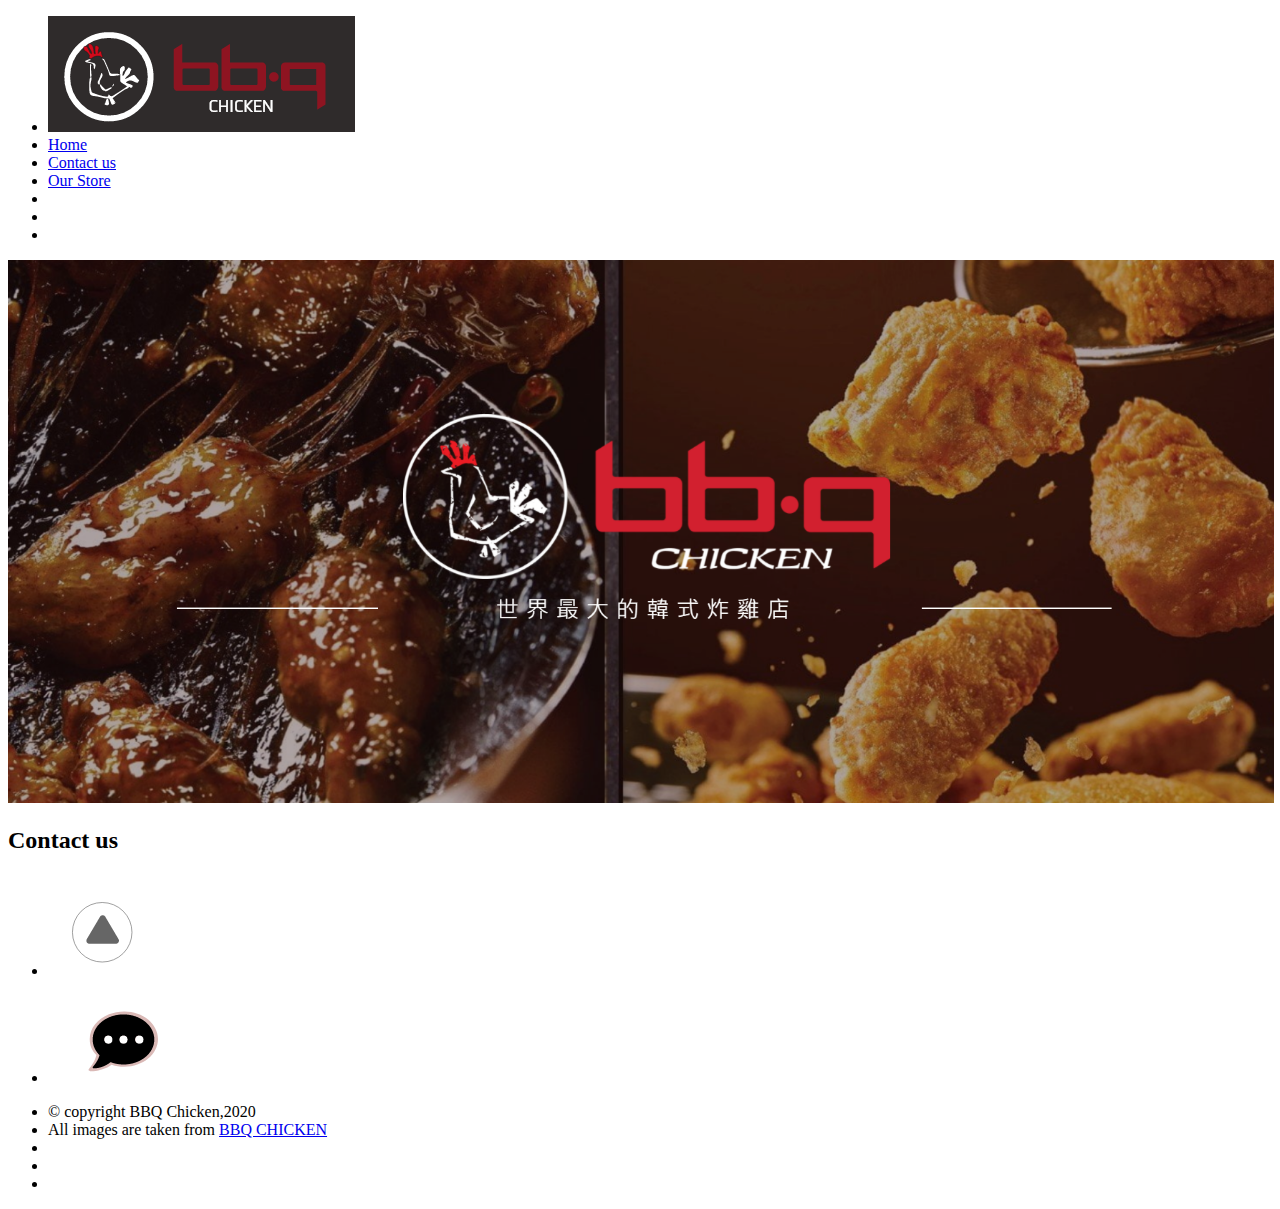
==== contact.html @ 2c5c8271 "add contact and our pages" ====
<!DOCTYPE html>
<html lang="en">
<head>
    <meta charset="UTF-8">
    <meta http-equiv="X-UA-Compatible" content="IE=edge">
    <meta name="viewport" content="width=device-width, initial-scale=1.0">
    <title>mtm6201-midterm</title>
    <!-- Icon Font Link -->
    <link rel="stylesheet" href="https://cdn.iconmonstr.com/1.3.0/css/iconmonstr-iconic-font.min.css">
    <!-- Custom styles -->
    <link rel="stylesheet" href="css/main.css">
</head>
<body>
    <div class="container">
        <!-- adding header part -->
        <header>
            <!-- adding nav part -->
            <div class="nav-part">
                <!-- adding all list of nav -->
                <ul>
                    <li><img src="images/LogosColor.png" alt="logo of Web"></li>
                    <li><a href="index.html">Home</a></li>
                    <li><a href="contact.html">Contact us</a></li>
                    <li><a href="ourstore.html">Our Store</a></li>
                    <li><a href="https://twitter.com/"><i class="im im-twitter"></i></a></li>
                    <li><a href="https://github.com/"><i class="im im-github"></i></i></a></li>
                    <li><a href="https://google.com/"><i class="im im-chrome"></i></a></li>
                </ul>
            </div> 
           <!-- adds banner part -->
            <section class="banner">
                <div id="banner-button">
                    <img src="images/LogosColor2.png" alt="background of banner">
                    <h2>Contact us</h2>
                </div>
            </section>
        </header>
        <main>
            <section class="footer-button">
                <ul>
                    <li><a href="#banner-button"><img src="images/backToTop.png" alt="logo of backtotop"></a></li>
                    <li><a href="contact.html"><img src="images/buttenContact.png" alt="button contact us"></a></li>
                </ul>
            </section>
        </main>
        <!-- adds footer -->
        <footer>
            <div class="site-footer">
                <ul>
                    <li>&copy; copyright BBQ Chicken,2020</li>
                    <li>All images are taken from <a href="https://bbqchicken.com.tw/" target="_blank">BBQ CHICKEN</a></li>
                    <li><a href="https://twitter.com/"><i class="im im-twitter"></i></a></li>
                    <li><a href="https://github.com/"><i class="im im-github"></i></i></a></li>
                    <li><a href="https://google.com/"><i class="im im-chrome"></i></a></li>
                </ul>
            </div>
        </footer>
    </div>
</body>
</html>
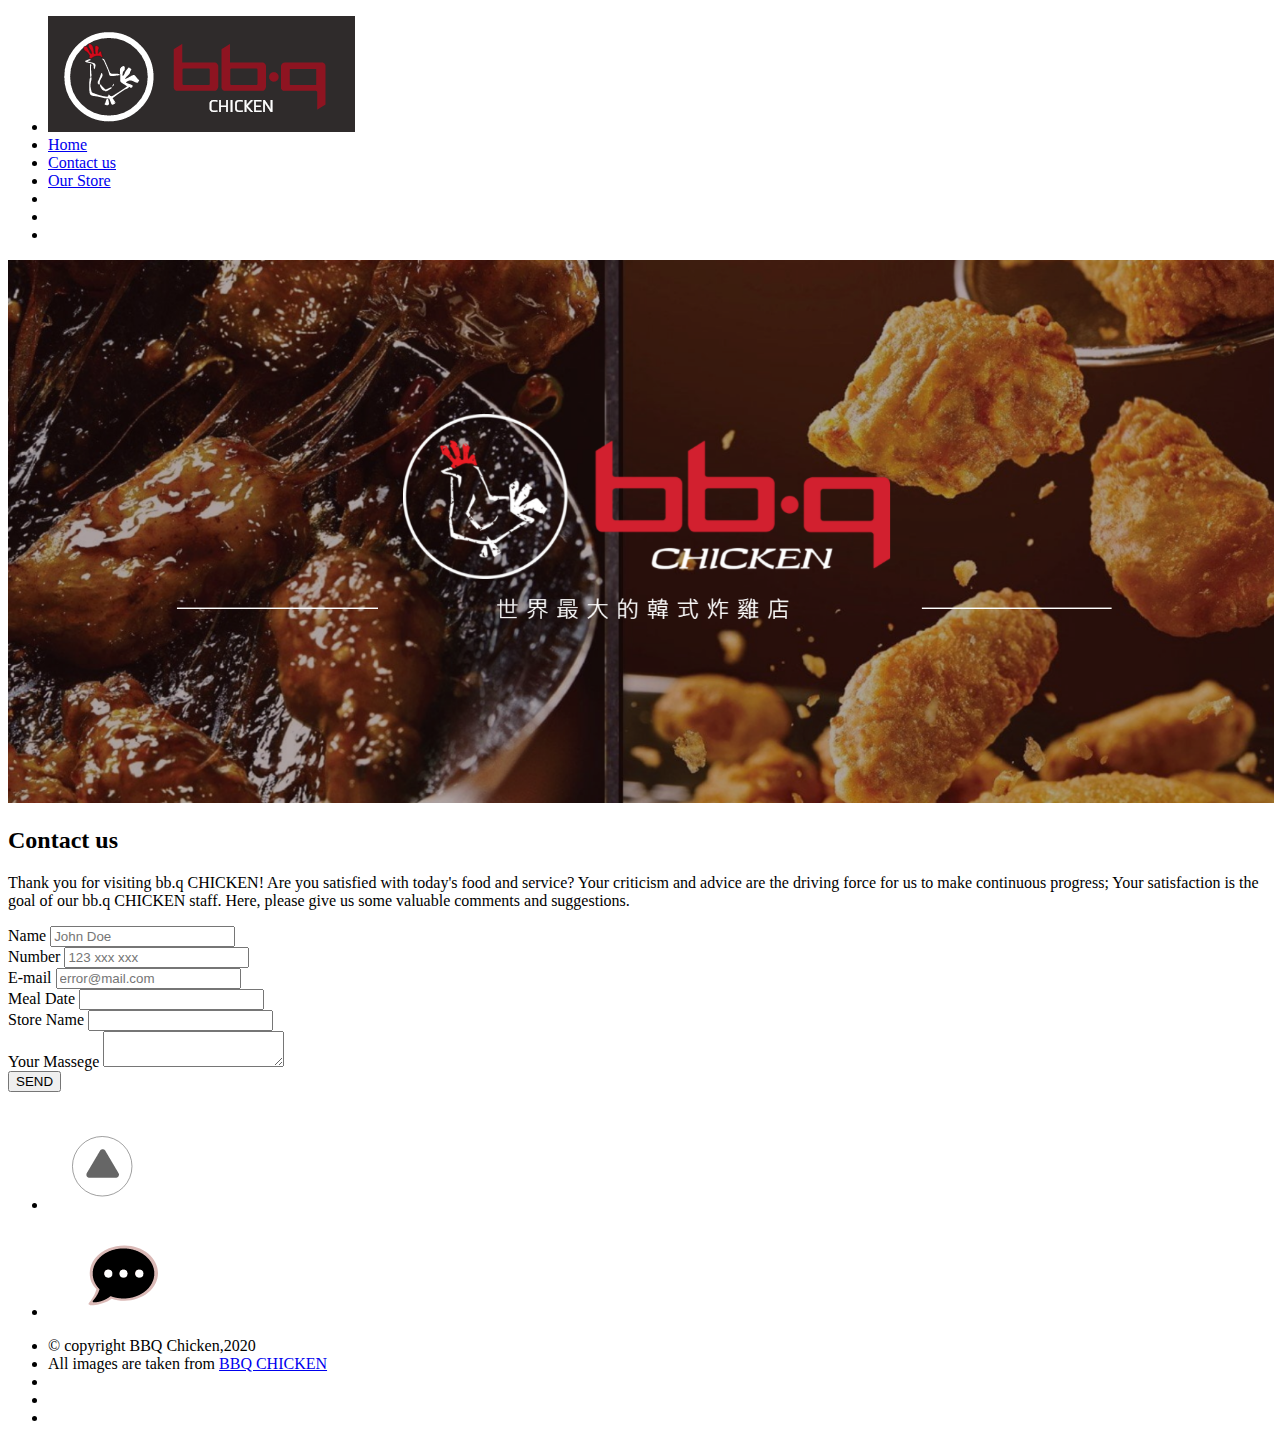
==== commit 82c8fca8: "adding contact content" ====
--- a/contact.html
+++ b/contact.html
@@ -1,5 +1,6 @@
 <!DOCTYPE html>
 <html lang="en">
+
 <head>
     <meta charset="UTF-8">
     <meta http-equiv="X-UA-Compatible" content="IE=edge">
@@ -10,6 +11,7 @@
     <!-- Custom styles -->
     <link rel="stylesheet" href="css/main.css">
 </head>
+
 <body>
     <div class="container">
         <!-- adding header part -->
@@ -26,8 +28,8 @@
                     <li><a href="https://github.com/"><i class="im im-github"></i></i></a></li>
                     <li><a href="https://google.com/"><i class="im im-chrome"></i></a></li>
                 </ul>
-            </div> 
-           <!-- adds banner part -->
+            </div>
+            <!-- adds banner part -->
             <section class="banner">
                 <div id="banner-button">
                     <img src="images/LogosColor2.png" alt="background of banner">
@@ -36,6 +38,47 @@
             </section>
         </header>
         <main>
+            <section class="article">
+                <p>
+                    Thank you for visiting bb.q CHICKEN! Are you satisfied with today's food and service?
+
+                    Your criticism and advice are the driving force for us to make continuous progress;
+
+                    Your satisfaction is the goal of our bb.q CHICKEN staff.
+
+                    Here, please give us some valuable comments and suggestions.
+                </p>
+            </section>
+            <div class="forms">
+                <form action="thanks.html" method="post">
+                    <div class="forms-1">
+                        <label for="fullname">Name</label>
+                        <input id="fullname" type="text" name="fullname" placeholder="John Doe" Required>
+                    </div>
+                    <div class="forms-2">
+                        <label for="number">Number</label>
+                        <input id="number" type="tel" name="number" placeholder="123 xxx xxx">
+                    </div>       
+                    <div class="forms-3">
+                        <label for="e-mail">E-mail</label>
+                        <input type="email" id="e-mail" name="e-mail" placeholder="error@mail.com">
+                    </div> 
+                
+                    <div class="forms-4">
+                        <label for="mealdate">Meal Date</label>
+                        <input type="text" id="mealdate" name="mealdate" >
+                    </div> 
+                    <div class="forms-5">
+                        <label for="storename">Store Name</label>
+                        <input type="text" id="storename" name="storename" >
+                    </div> 
+                    <div class="forms-6">
+                        <label for="massege">Your Massege</label>
+                        <textarea name="massege" id="massege" ></textarea>
+                    </div>
+                    <button type="submit">SEND</button>
+                </form>
+            </div>
             <section class="footer-button">
                 <ul>
                     <li><a href="#banner-button"><img src="images/backToTop.png" alt="logo of backtotop"></a></li>
@@ -48,7 +91,8 @@
             <div class="site-footer">
                 <ul>
                     <li>&copy; copyright BBQ Chicken,2020</li>
-                    <li>All images are taken from <a href="https://bbqchicken.com.tw/" target="_blank">BBQ CHICKEN</a></li>
+                    <li>All images are taken from <a href="https://bbqchicken.com.tw/" target="_blank">BBQ CHICKEN</a>
+                    </li>
                     <li><a href="https://twitter.com/"><i class="im im-twitter"></i></a></li>
                     <li><a href="https://github.com/"><i class="im im-github"></i></i></a></li>
                     <li><a href="https://google.com/"><i class="im im-chrome"></i></a></li>
@@ -57,4 +101,5 @@
         </footer>
     </div>
 </body>
+
 </html>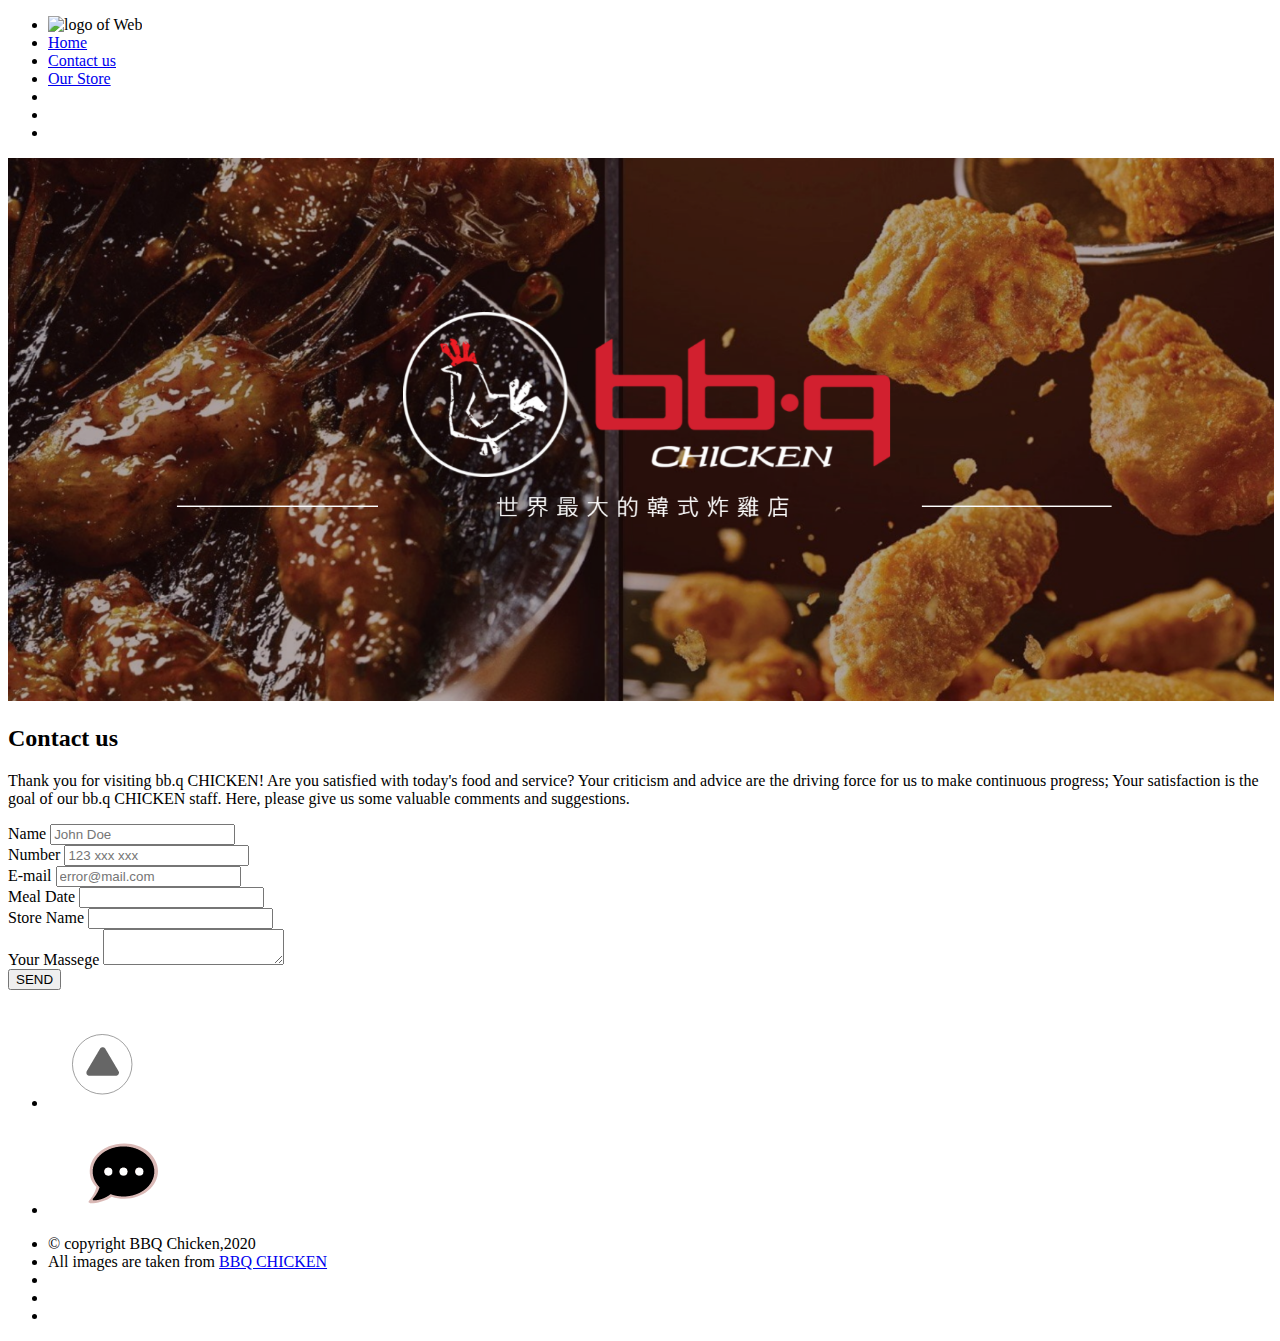
==== commit 46f40860: "Change logo picture" ====
--- a/contact.html
+++ b/contact.html
@@ -20,13 +20,13 @@
             <div class="nav-part">
                 <!-- adding all list of nav -->
                 <ul>
-                    <li><img src="images/LogosColor.png" alt="logo of Web"></li>
+                    <li><img src="images/Rlogo.png" alt="logo of Web"></li>
                     <li><a href="index.html">Home</a></li>
                     <li><a href="contact.html">Contact us</a></li>
                     <li><a href="ourstore.html">Our Store</a></li>
-                    <li><a href="https://twitter.com/"><i class="im im-twitter"></i></a></li>
-                    <li><a href="https://github.com/"><i class="im im-github"></i></i></a></li>
-                    <li><a href="https://google.com/"><i class="im im-chrome"></i></a></li>
+                    <li><a href="https://twitter.com/" target="_blank"><i class="im im-twitter"></i></a></li>
+                    <li><a href="https://github.com/" target="_blank"><i class="im im-github"></i></i></a></li>
+                    <li><a href="https://facebook.com/"target="_blank"><i class="im im-facebook"></i></i></a></li>
                 </ul>
             </div>
             <!-- adds banner part -->
@@ -93,9 +93,9 @@
                     <li>&copy; copyright BBQ Chicken,2020</li>
                     <li>All images are taken from <a href="https://bbqchicken.com.tw/" target="_blank">BBQ CHICKEN</a>
                     </li>
-                    <li><a href="https://twitter.com/"><i class="im im-twitter"></i></a></li>
-                    <li><a href="https://github.com/"><i class="im im-github"></i></i></a></li>
-                    <li><a href="https://google.com/"><i class="im im-chrome"></i></a></li>
+                    <li><a href="https://twitter.com/" target="_blank"><i class="im im-twitter"></i></a></li>
+                    <li><a href="https://github.com/" target="_blank"><i class="im im-github"></i></i></a></li>
+                    <li><a href="https://facebook.com/"target="_blank"><i class="im im-facebook"></i></i></a></li>
                 </ul>
             </div>
         </footer>
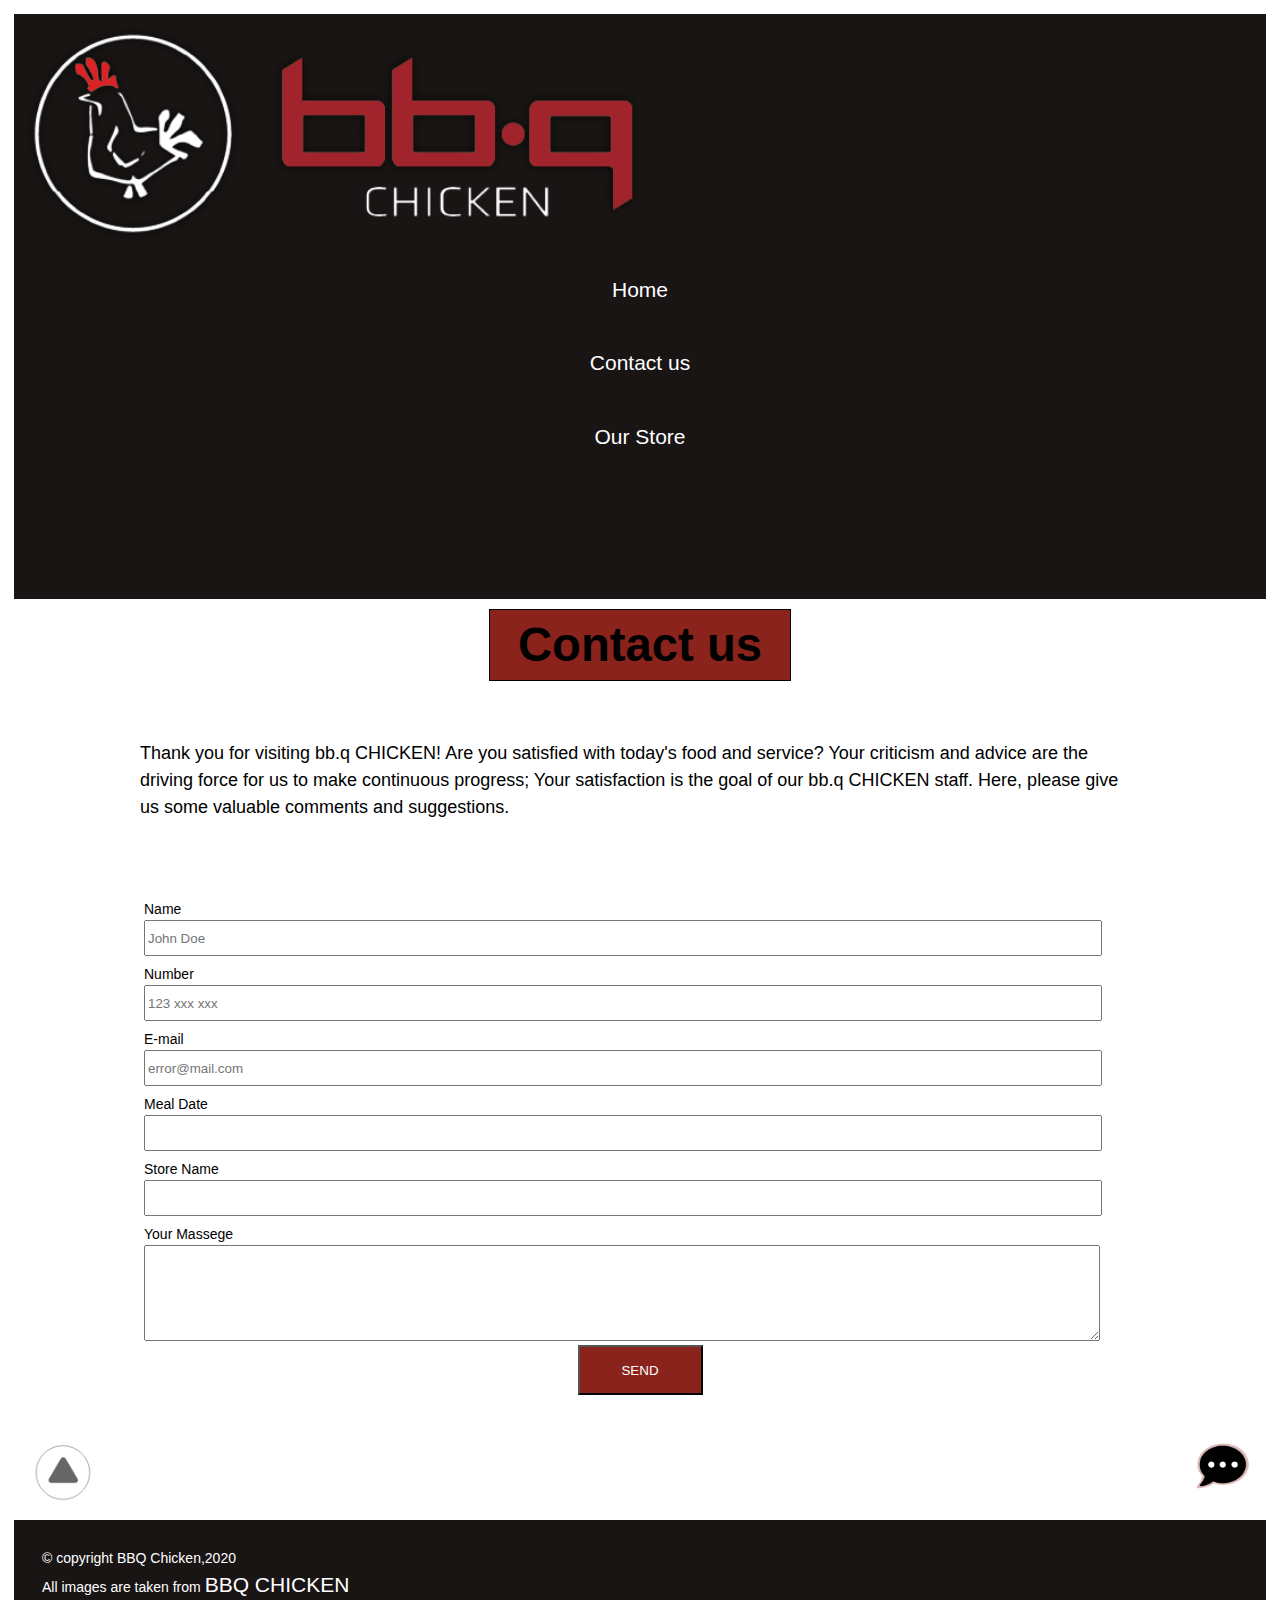
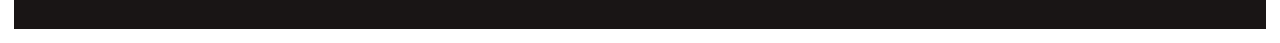
==== commit b3d4e05a: "delete footer icon" ====
--- a/contact.html
+++ b/contact.html
@@ -93,9 +93,6 @@
                     <li>&copy; copyright BBQ Chicken,2020</li>
                     <li>All images are taken from <a href="https://bbqchicken.com.tw/" target="_blank">BBQ CHICKEN</a>
                     </li>
-                    <li><a href="https://twitter.com/" target="_blank"><i class="im im-twitter"></i></a></li>
-                    <li><a href="https://github.com/" target="_blank"><i class="im im-github"></i></i></a></li>
-                    <li><a href="https://facebook.com/"target="_blank"><i class="im im-facebook"></i></i></a></li>
                 </ul>
             </div>
         </footer>
--- a/css/main.css
+++ b/css/main.css
@@ -0,0 +1,447 @@
+/* http://meyerweb.com/eric/tools/css/reset/ 
+   v2.0 | 20110126
+   License: none (public domain)
+*/
+
+html,
+body,
+div,
+span,
+applet,
+object,
+iframe,
+h1,
+h2,
+h3,
+h4,
+h5,
+h6,
+p,
+blockquote,
+pre,
+a,
+abbr,
+acronym,
+address,
+big,
+cite,
+code,
+del,
+dfn,
+em,
+img,
+ins,
+kbd,
+q,
+s,
+samp,
+small,
+strike,
+strong,
+sub,
+sup,
+tt,
+var,
+b,
+u,
+i,
+center,
+dl,
+dt,
+dd,
+ol,
+ul,
+li,
+fieldset,
+form,
+label,
+legend,
+table,
+caption,
+tbody,
+tfoot,
+thead,
+tr,
+th,
+td,
+article,
+aside,
+canvas,
+details,
+embed,
+figure,
+figcaption,
+footer,
+header,
+hgroup,
+menu,
+nav,
+output,
+ruby,
+section,
+summary,
+time,
+mark,
+audio,
+video {
+	margin: 0;
+	padding: 0;
+	border: 0;
+	font-size: 100%;
+	font: inherit;
+	vertical-align: baseline;
+}
+
+/* HTML5 display-role reset for older browsers */
+article,
+aside,
+details,
+figcaption,
+figure,
+footer,
+header,
+hgroup,
+menu,
+nav,
+section {
+	display: block;
+}
+
+body {
+	line-height: 1;
+}
+
+ol,
+ul {
+	list-style: none;
+}
+
+blockquote,
+q {
+	quotes: none;
+}
+
+blockquote:before,
+blockquote:after,
+q:before,
+q:after {
+	content: '';
+	content: none;
+}
+
+table {
+	border-collapse: collapse;
+	border-spacing: 0;
+}
+
+/* -----------------------------------------------------------------
+        My CSS  Style
+-------------------------------------------------------------------*/
+
+/* Basic page style settings */
+html {
+	font-family:Arial, Helvetica, sans-serif;
+	font-size: 14px;
+	box-sizing: border-box;
+}
+
+body {
+	line-height: 1.5;
+}
+.clearfix::after {
+	content: '';
+	display: table;
+	clear: both;
+}
+
+a,
+a:link,
+a:visited {
+	color: inherit;
+	text-decoration: none;
+}
+
+
+a:hover,
+a:focus {
+	color: white;
+	background-color: #8A231C;
+}
+/* change Icon Font color */
+.im-play{
+	color: black;
+	display: inline-block;
+	padding-left: 1em;
+}
+/* resize all images */
+img {
+	width: 100%;
+}
+
+/* change a font size */
+a{
+	font-size: 1.5rem;
+}
+
+h1,
+h2,
+h3,
+h4,
+h5 {
+	font-weight: bold;
+	/* top left-right bottom */
+	margin: 1em 0 0.5em;
+}
+
+h1 {
+	font-size: 4.5rem;
+}
+
+h2 {
+	font-size: 3.375rem;
+
+}
+
+h3 {
+	font-size: 2.75rem;
+}
+
+h4 {
+	font-size: 2rem;
+}
+
+h5 {
+	font-size: 1.5rem;
+}
+
+p {
+	/* top bottom, left right */
+	margin: 1em 0;
+}
+/* Basic style settings */
+/* ------------------------------------------------------------------------
+			Starting my CSS     HomePage seting
+--------------------------------------------------------------------------*/
+.container {
+    margin: 0 auto;
+    padding: 1em;
+	min-width: 500px;
+}
+/* start nav style */
+.nav-part ul li a{
+	color: white;
+	display: block;
+	width: 70%;
+	text-decoration: none;
+	text-align: center;
+	padding: 1em;
+	margin: auto;
+}
+
+.nav-part ul li a:hover,
+.nav-part ul li a:focus {
+	color: white;
+	transform: scale(1.2);
+	transition: transform 0.2s;
+}
+/* add grid to nav */
+.nav-part{
+	background-color: #191515;
+	display: grid;
+	grid-template-columns:repeat(1,1fr);
+	grid-template-rows:repeat(7, auto);
+}
+/* size the logo */
+.nav-part ul li img{
+	width: 50%;
+	margin: 0.5em;
+	margin-bottom: 0;
+}
+
+/* start banner */
+
+.banner img{
+	display: none;
+}
+.banner h2{
+	display: block;
+	background-color: #8A231C;
+	width: 300px;
+	text-align: center;
+	margin: auto;
+	margin-top: 0.2em;
+	margin-bottom: 0.2em;
+	border: 1px solid black;
+}
+
+/* start main projuct */
+.video img{
+	max-width: 1200px;
+	display: block;
+	margin:auto;
+	border: 1px solid black;
+}
+/* size menu element */
+.vision{
+	display: grid;
+	width: 80%;
+	max-width: 500px;
+	margin: auto;
+}
+
+.vision div{
+	background-color: #FFD52E;
+	border: black 1px solid;
+	margin: 2em;
+}
+.vision h4{
+	margin-left:0.5em ;
+}
+
+/* size backToTop and Contact mini button */
+.footer-button ul li img{
+	width: 100px;
+	display: inline-block;
+}
+
+/* make them flexbox */
+.footer-button ul{
+	display: flex;
+	justify-content: space-between;
+}
+
+/* footer design */
+.site-footer{
+	background-color: #191515;
+	color: white;
+	margin: auto;
+	padding: 2em;
+}
+
+.site-footer .im{
+	display: none;
+}
+
+/* adding animation property */
+.im-heart::before{
+	color: white;
+	opacity: 0.8;
+	cursor: pointer;
+}
+@keyframes clickIcon{
+	0%{
+		transform: scale(1);
+		color: none;
+		opacity: 0.8;
+	}
+	20%{
+		transform: scale(0.5);
+		color: none;
+		opacity: 0.8;
+	}
+	95%{
+		transform: scale(1.3);
+		color: red;
+		opacity: 1;
+	}
+	100%{
+		transform: scale(1);
+		color: red;
+		opacity: 1;
+	}
+}
+/* 
+	"im-heart:active" only can show animation but not show color
+	"im-heart:active::before" only can show color but no animation
+	BUt
+	"im-heart:active" and "im-heart:active::before" work together will complete both
+	and "forwards" always did not work.
+*/
+.im-heart:active{ 
+	animation: clickIcon 0.5s forwards;
+}
+.im-heart:active::before{
+	animation: clickIcon 0.5s forwards;
+}
+
+/* -------------------------------------------------------------------
+					Start Our Store page CSS 
+---------------------------------------------------------------------*/
+
+/* set all map part */
+.map div{
+	display: block;
+	max-width: 450px;
+	margin: auto;
+	margin-bottom: 2em;
+	background-color: #F1F9FF;
+}
+/* set iframe map size */
+iframe{
+	width: 100%;
+}
+/* set detail */
+.map div h3,
+.map div p,
+.map div i{
+	margin-left: 40px;
+	color: #2699FB;
+}
+.map div i{
+	margin-bottom: 2rem;
+}
+
+.map div i::before{
+	color: #2699FB;
+}
+
+/* ----------------------------------------------------------------------
+					Start Contact us page CSS 
+------------------------------------------------------------------------*/
+/* set container */
+.article,
+.forms{
+	max-width: 1000px;
+	margin: auto;
+	padding: 1.75em;
+}
+.article{
+	font-size: large;
+}
+
+/* set forms css */
+.forms form div{
+	display: block;
+	width: 95%;
+	padding:4px;
+}
+.forms form div label{
+	display: block;
+}
+.forms form div input,
+.forms form div textarea{
+	display: block;
+	height: 30px;
+	width: 100%;
+}
+.forms form div textarea{
+	height: 90px;
+}
+/* set submit button CSS */
+.forms form button{
+	width: 125px;
+	height: 50px;
+	display: block;
+	margin: auto;
+	color: white;
+	background-color: #8A231C;
+}
+/* ----------------------------------------------------------------------
+					Start media screen min-1000px
+------------------------------------------------------------------------*/
+@media screen and (min-width: 1000px){
+/* start form HomePage  */
+	.container{
+		max-width: 1600px;
+	}
+}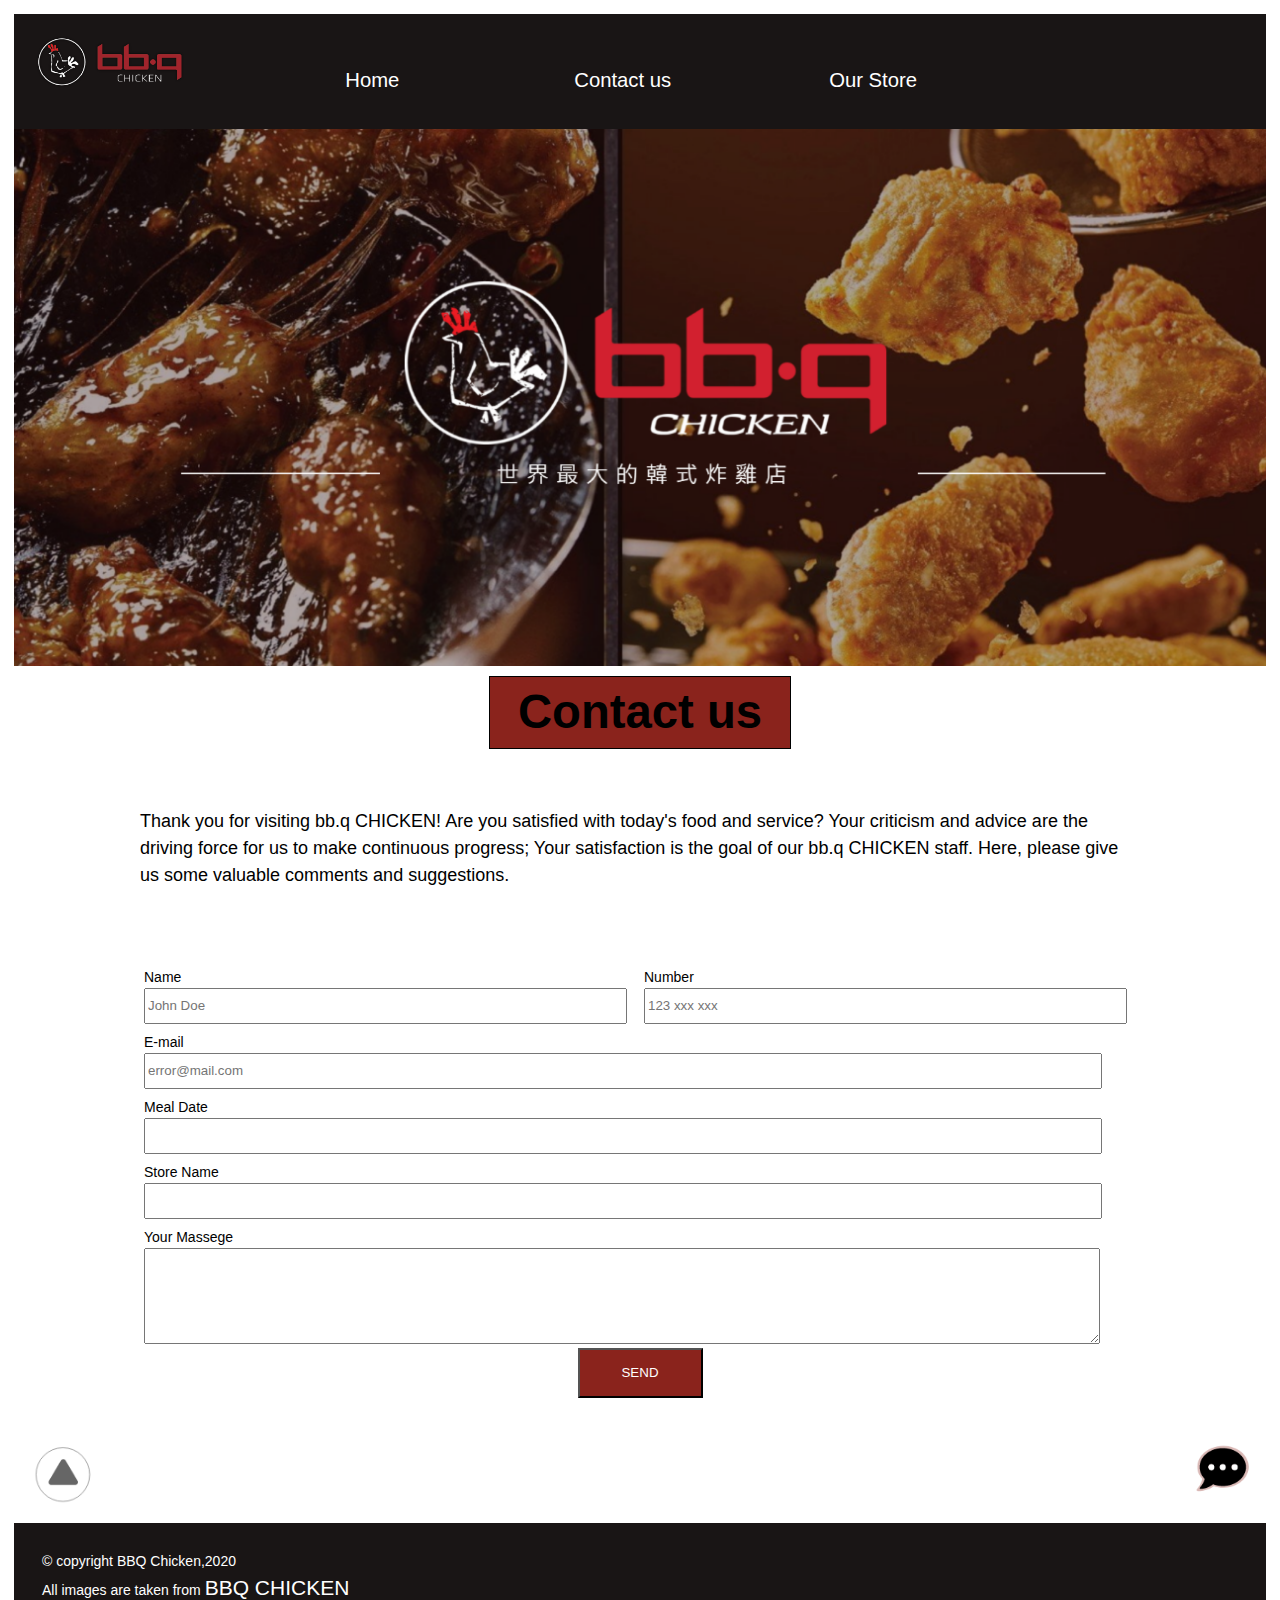
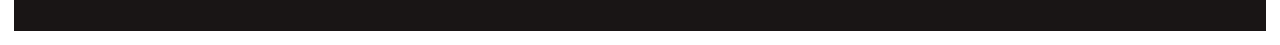
==== commit 9b1715b9: "beatutify files" ====
--- a/contact.html
+++ b/contact.html
@@ -26,7 +26,7 @@
                     <li><a href="ourstore.html">Our Store</a></li>
                     <li><a href="https://twitter.com/" target="_blank"><i class="im im-twitter"></i></a></li>
                     <li><a href="https://github.com/" target="_blank"><i class="im im-github"></i></i></a></li>
-                    <li><a href="https://facebook.com/"target="_blank"><i class="im im-facebook"></i></i></a></li>
+                    <li><a href="https://facebook.com/" target="_blank"><i class="im im-facebook"></i></i></a></li>
                 </ul>
             </div>
             <!-- adds banner part -->
@@ -58,23 +58,23 @@
                     <div class="forms-2">
                         <label for="number">Number</label>
                         <input id="number" type="tel" name="number" placeholder="123 xxx xxx">
-                    </div>       
+                    </div>
                     <div class="forms-3">
                         <label for="e-mail">E-mail</label>
                         <input type="email" id="e-mail" name="e-mail" placeholder="error@mail.com">
-                    </div> 
-                
+                    </div>
+
                     <div class="forms-4">
                         <label for="mealdate">Meal Date</label>
-                        <input type="text" id="mealdate" name="mealdate" >
-                    </div> 
+                        <input type="text" id="mealdate" name="mealdate">
+                    </div>
                     <div class="forms-5">
                         <label for="storename">Store Name</label>
-                        <input type="text" id="storename" name="storename" >
-                    </div> 
+                        <input type="text" id="storename" name="storename">
+                    </div>
                     <div class="forms-6">
                         <label for="massege">Your Massege</label>
-                        <textarea name="massege" id="massege" ></textarea>
+                        <textarea name="massege" id="massege"></textarea>
                     </div>
                     <button type="submit">SEND</button>
                 </form>
--- a/css/main.css
+++ b/css/main.css
@@ -140,7 +140,7 @@
 
 /* Basic page style settings */
 html {
-	font-family:Arial, Helvetica, sans-serif;
+	font-family: Arial, Helvetica, sans-serif;
 	font-size: 14px;
 	box-sizing: border-box;
 }
@@ -148,6 +148,7 @@
 body {
 	line-height: 1.5;
 }
+
 .clearfix::after {
 	content: '';
 	display: table;
@@ -167,19 +168,21 @@
 	color: white;
 	background-color: #8A231C;
 }
+
 /* change Icon Font color */
-.im-play{
+.im-play {
 	color: black;
 	display: inline-block;
 	padding-left: 1em;
 }
+
 /* resize all images */
 img {
 	width: 100%;
 }
 
 /* change a font size */
-a{
+a {
 	font-size: 1.5rem;
 }
 
@@ -218,17 +221,19 @@
 	/* top bottom, left right */
 	margin: 1em 0;
 }
+
 /* Basic style settings */
 /* ------------------------------------------------------------------------
 			Starting my CSS     HomePage seting
 --------------------------------------------------------------------------*/
 .container {
-    margin: 0 auto;
-    padding: 1em;
+	margin: 0 auto;
+	padding: 1em;
 	min-width: 500px;
 }
+
 /* start nav style */
-.nav-part ul li a{
+.nav-part ul li a {
 	color: white;
 	display: block;
 	width: 70%;
@@ -244,15 +249,17 @@
 	transform: scale(1.2);
 	transition: transform 0.2s;
 }
+
 /* add grid to nav */
-.nav-part{
+.nav-part {
 	background-color: #191515;
 	display: grid;
-	grid-template-columns:repeat(1,1fr);
-	grid-template-rows:repeat(7, auto);
-}
+	grid-template-columns: repeat(1, 1fr);
+	grid-template-rows: repeat(7, auto);
+}
+
 /* size the logo */
-.nav-part ul li img{
+.nav-part ul li img {
 	width: 50%;
 	margin: 0.5em;
 	margin-bottom: 0;
@@ -260,10 +267,11 @@
 
 /* start banner */
 
-.banner img{
+.banner img {
 	display: none;
 }
-.banner h2{
+
+.banner h2 {
 	display: block;
 	background-color: #8A231C;
 	width: 300px;
@@ -275,81 +283,85 @@
 }
 
 /* start main projuct */
-.video img{
+.video img {
 	max-width: 1200px;
 	display: block;
-	margin:auto;
+	margin: auto;
 	border: 1px solid black;
 }
+
 /* size menu element */
-.vision{
+.vision {
 	display: grid;
 	width: 80%;
 	max-width: 500px;
 	margin: auto;
 }
 
-.vision div{
+.vision div {
 	background-color: #FFD52E;
 	border: black 1px solid;
 	margin: 2em;
 }
-.vision h4{
-	margin-left:0.5em ;
+
+.vision h4 {
+	margin-left: 0.5em;
 }
 
 /* size backToTop and Contact mini button */
-.footer-button ul li img{
+.footer-button ul li img {
 	width: 100px;
 	display: inline-block;
 }
 
 /* make them flexbox */
-.footer-button ul{
+.footer-button ul {
 	display: flex;
 	justify-content: space-between;
 }
 
 /* footer design */
-.site-footer{
+.site-footer {
 	background-color: #191515;
 	color: white;
 	margin: auto;
 	padding: 2em;
 }
 
-.site-footer .im{
-	display: none;
-}
 
 /* adding animation property */
-.im-heart::before{
+.im-heart::before {
 	color: white;
 	opacity: 0.8;
 	cursor: pointer;
 }
-@keyframes clickIcon{
-	0%{
+
+@keyframes clickIcon {
+	0% {
 		transform: scale(1);
 		color: none;
 		opacity: 0.8;
 	}
-	20%{
+
+	20% {
 		transform: scale(0.5);
 		color: none;
 		opacity: 0.8;
 	}
-	95%{
+
+	95% {
 		transform: scale(1.3);
 		color: red;
 		opacity: 1;
 	}
-	100%{
+
+	100% {
 		transform: scale(1);
 		color: red;
 		opacity: 1;
 	}
 }
+
 /* 
 	"im-heart:active" only can show animation but not show color
 	"im-heart:active::before" only can show color but no animation
@@ -357,10 +369,11 @@
 	"im-heart:active" and "im-heart:active::before" work together will complete both
 	and "forwards" always did not work.
 */
-.im-heart:active{ 
+.im-heart:active {
 	animation: clickIcon 0.5s forwards;
 }
-.im-heart:active::before{
+
+.im-heart:active::before {
 	animation: clickIcon 0.5s forwards;
 }
 
@@ -369,29 +382,32 @@
 ---------------------------------------------------------------------*/
 
 /* set all map part */
-.map div{
+.map div {
 	display: block;
 	max-width: 450px;
 	margin: auto;
 	margin-bottom: 2em;
 	background-color: #F1F9FF;
 }
+
 /* set iframe map size */
-iframe{
+iframe {
 	width: 100%;
 }
+
 /* set detail */
 .map div h3,
 .map div p,
-.map div i{
+.map div i {
 	margin-left: 40px;
 	color: #2699FB;
 }
-.map div i{
+
+.map div i {
 	margin-bottom: 2rem;
 }
 
-.map div i::before{
+.map div i::before {
 	color: #2699FB;
 }
 
@@ -400,35 +416,40 @@
 ------------------------------------------------------------------------*/
 /* set container */
 .article,
-.forms{
+.forms {
 	max-width: 1000px;
 	margin: auto;
 	padding: 1.75em;
 }
-.article{
+
+.article {
 	font-size: large;
 }
 
 /* set forms css */
-.forms form div{
+.forms form div {
 	display: block;
 	width: 95%;
-	padding:4px;
-}
-.forms form div label{
-	display: block;
-}
+	padding: 4px;
+}
+
+.forms form div label {
+	display: block;
+}
+
 .forms form div input,
-.forms form div textarea{
+.forms form div textarea {
 	display: block;
 	height: 30px;
 	width: 100%;
 }
-.forms form div textarea{
+
+.forms form div textarea {
 	height: 90px;
 }
+
 /* set submit button CSS */
-.forms form button{
+.forms form button {
 	width: 125px;
 	height: 50px;
 	display: block;
@@ -436,12 +457,119 @@
 	color: white;
 	background-color: #8A231C;
 }
+
 /* ----------------------------------------------------------------------
 					Start media screen min-1000px
 ------------------------------------------------------------------------*/
-@media screen and (min-width: 1000px){
-/* start form HomePage  */
-	.container{
+@media screen and (min-width: 1000px) {
+
+	/* 							start form HomePage  						*/
+	.container {
 		max-width: 1600px;
 	}
+
+	/* 
+			nav part seting 
+	*/
+	.nav-part ul li {
+		display: inline-block;
+	}
+
+	/* change size of text */
+	.nav-part ul li a {
+		margin: 1.5em 0 0 0;
+		font-size: 1.45rem;
+	}
+
+	/* add grid template */
+	.nav-part ul {
+		display: grid;
+		grid-template-columns: repeat(7, 20% 20% 20% 20% 6% 6% 6%);
+		margin-bottom: 1em;
+	}
+
+	.nav-part ul li img {
+		padding: 1em;
+		width: 60%;
+	}
+
+	.nav-part ul li:nth-child(5),
+	.nav-part ul li:nth-child(6),
+	.nav-part ul li:nth-child(7) {
+		width: 40px;
+	}
+
+	/* 
+			main body seting
+	*/
+	.banner img {
+		display: table;
+	}
+
+	/* adding flex "Vision" */
+	.vision-1 {
+		width: 61%;
+	}
+
+	.vision {
+		min-width: 1200px;
+		display: flex;
+		flex-wrap: wrap;
+		margin: auto;
+	}
+
+	.vision-1~div {
+		width: 28%;
+	}
+
+	/* 							start Our Store Page CSS seting  						*/
+	.map {
+		display: grid;
+		grid-template-columns: repeat(3, 1fr);
+		grid-template-rows: repeat(2, auto);
+	}
+
+	/* 							start Contact Page CSS seting  						*/
+	.forms form {
+		display: grid;
+		grid-template-columns: repeat(2, 1fr);
+		grid-template-rows: repeat(6, auto);
+		grid-template-areas:
+			"head1 hand2"
+			"line2 line2"
+			"line3 line3"
+			"line4 line4"
+			"line5 line5"
+			"line6 line6"
+	}
+
+	.forms-1 {
+		grid-area: head1;
+	}
+
+	.forms-2 {
+		grid-area: hand2;
+	}
+
+	.forms-3 {
+		grid-area: line2;
+	}
+
+	.forms-4 {
+		grid-area: line3;
+	}
+
+	.forms-5 {
+		grid-area: line4;
+	}
+
+	.forms-6 {
+		grid-area: line5;
+	}
+
+	button {
+		grid-area: line6;
+	}
+
+
 }